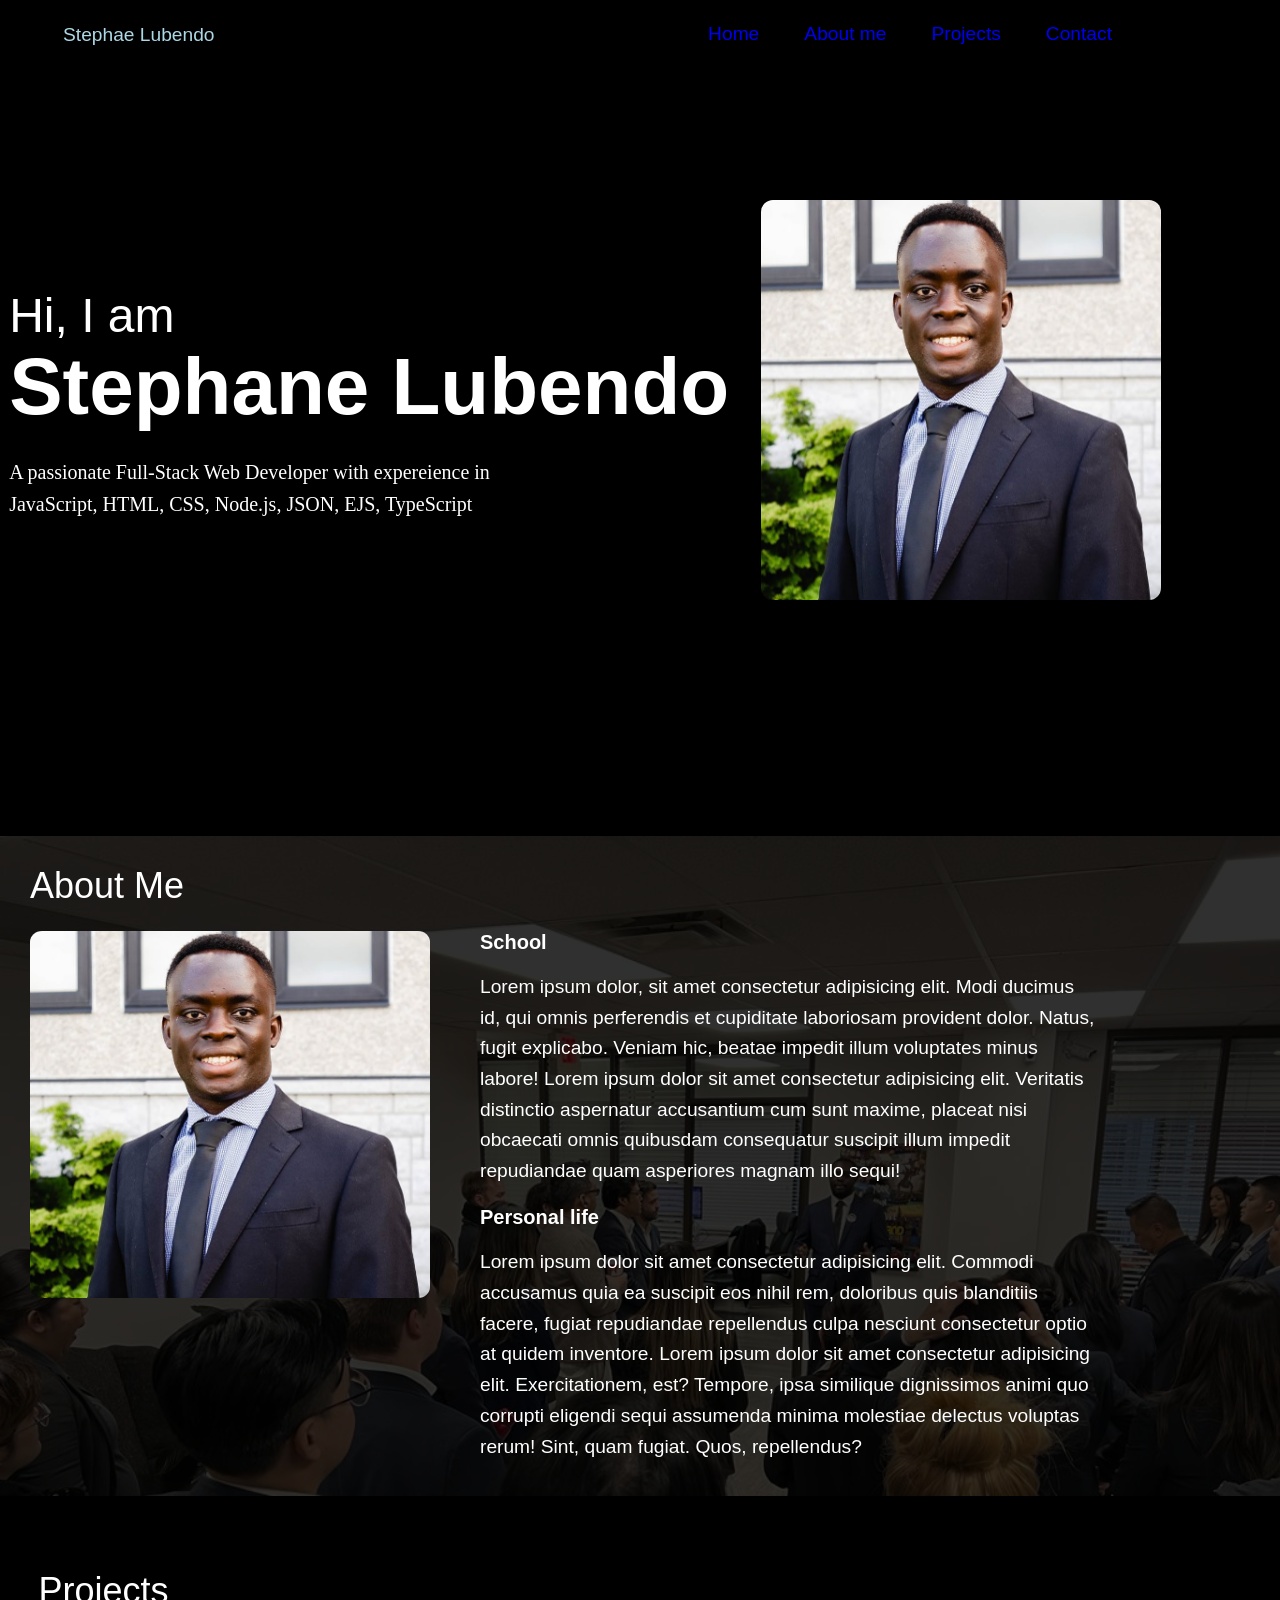
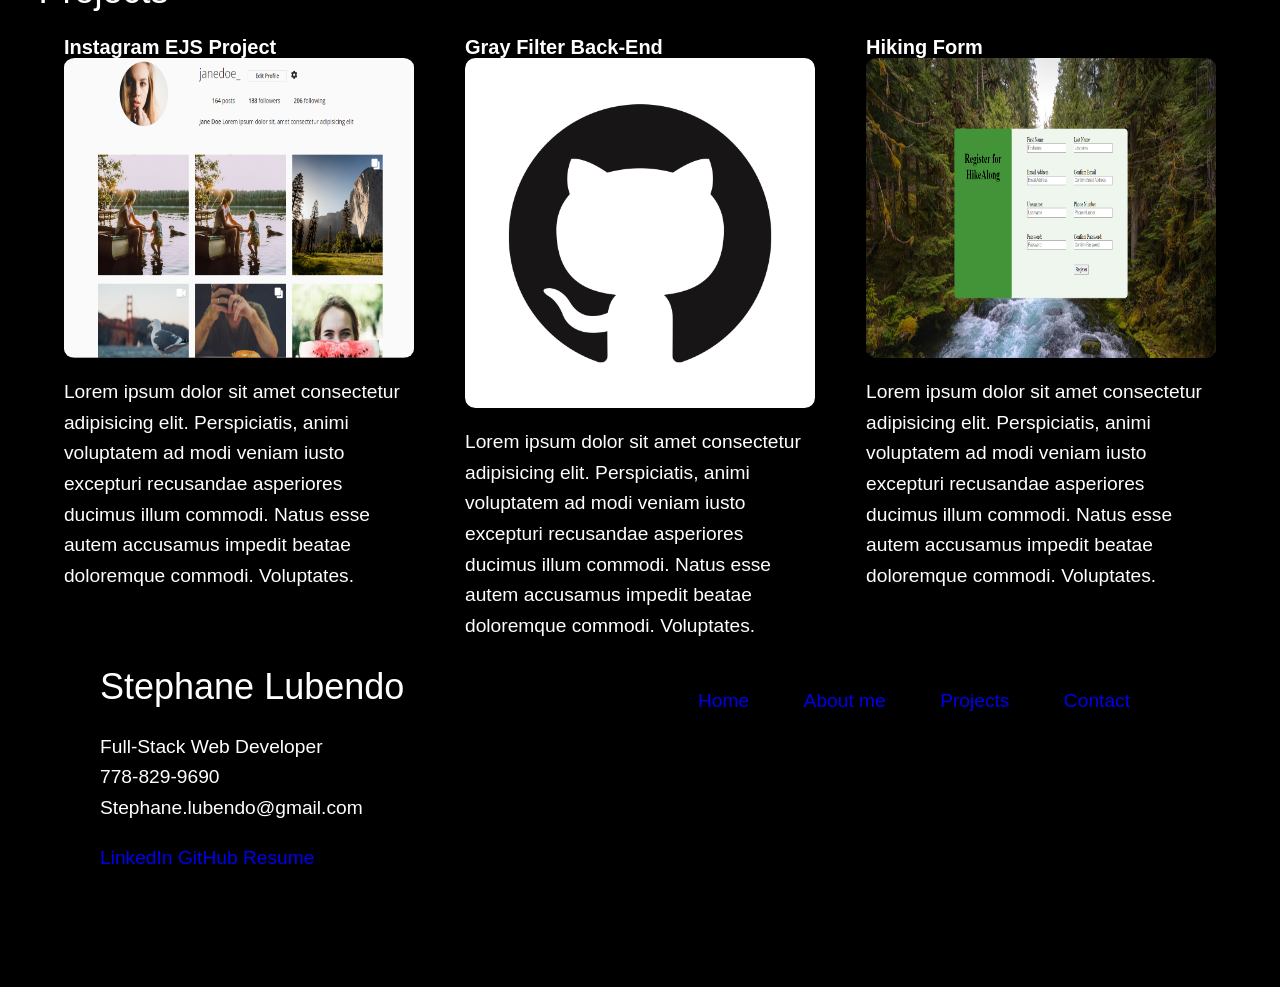
==== index.html @ 4549a351 "third  commit" ====
<!DOCTYPE html>

</html>
<html lang="en">

<head>
    <meta charset="UTF-8">
    <meta http-equiv="X-UA-Compatible" content="IE=edge">
    <meta name="viewport" content="width=device-width, initial-scale=1.0">
    <link rel="stylesheet" href="porfolio.css">
    <!-- <link rel="stylesheet" href="https:cdnjs.cloudfare.com  normalize"> -->
    <link rel="stylesheet" href="https://fonts.googleapis.com/css?family=Open+Sans:300,400,600">
    <link rel="stylesheet" href="https://use.fontawesome.com/releases/v5.2.0/css/all.css">
    <title>Stephane Lubendo</title>
</head>

<body>
    <header id="top">
        <nav class="nav" id="header">
            <a id="name" href="#top">Stephae Lubendo</a>
            <ul class="navList">
                <li class="navItem"><a href="#home">Home</a></li>
                <li class="navItem"><a href="#services">About me</a></li>
                <li class="navItem"><a href="#projects">Projects</a></li>
                <!-- <li class="navItem"><a href="#blog">Blog</a></li> -->
                <li class="navItem"><a href="#footer">Contact</a></li>
            </ul>
        </nav>

        <!-- <button class="nav-toggle" aria-label="toggle navigation">
            <span class="hamburger"></span>
        </button> -->
    </header>

    <main>

        <!-- Intro section -->
        <section class="intro" id="home">
            <div id="introText">
                <h1 class="sectionTitle sectionTitleIntro">
                    Hi, I am <strong id="strong">Stephane Lubendo</strong>
                </h1>
                <p class="sectionSubTitle"> A passionate <bold>Full-Stack Web Developer</bold> with expereience in
                    <br>JavaScript, HTML, CSS, Node.js, JSON, EJS, TypeScript
                </p>
            </div>
            <img class="introImg" src="image.png" alt="Image of me speaking to a crowd">
        </section>

        <!-- Services -->
        <section class="into" id="services">
            <h2 class="sectionTitle sectionTitleIntro">About Me</h2>
            <div id="div">
                <div class="service" id="image">
                    <img id="img" src="image.png" alt="Image of me speaking to a crowd">
                </div>
                <div class="">
                    <div class="services">
                        <h3>School</h3>
                        <p>Lorem ipsum dolor, sit amet consectetur adipisicing elit. Modi ducimus id, qui omnis
                            perferendis et cupiditate laboriosam provident dolor. Natus, fugit explicabo. Veniam hic,
                            beatae impedit illum voluptates minus labore!
                            Lorem ipsum dolor sit amet consectetur adipisicing elit. Veritatis distinctio aspernatur
                            accusantium cum sunt maxime, placeat nisi obcaecati omnis quibusdam consequatur suscipit
                            illum impedit repudiandae quam asperiores magnam illo sequi!
                        </p>

                        <h3>Personal life</h3>
                        <p>Lorem ipsum dolor sit amet consectetur adipisicing elit. Commodi accusamus quia ea suscipit
                            eos nihil rem, doloribus quis blanditiis facere, fugiat repudiandae repellendus culpa
                            nesciunt consectetur optio at quidem inventore.
                            Lorem ipsum dolor sit amet consectetur adipisicing elit. Exercitationem, est? Tempore, ipsa
                            similique dignissimos animi quo corrupti eligendi sequi assumenda minima molestiae delectus
                            voluptas rerum! Sint, quam fugiat. Quos, repellendus?
                        </p>

                    </div>

                </div>

                <!-- <div class="service">
                    <div class="services">
                        <h3>Personal life</h3>
                        <p>Lorem ipsum dolor sit amet consectetur adipisicing elit. Commodi accusamus quia ea suscipit
                            eos nihil rem, doloribus quis blanditiis facere, fugiat repudiandae repellendus culpa
                            nesciunt consectetur optio at quidem inventore.
                            Lorem ipsum dolor sit amet consectetur adipisicing elit. Exercitationem, est? Tempore, ipsa
                            similique dignissimos animi quo corrupti eligendi sequi assumenda minima molestiae delectus
                            voluptas rerum! Sint, quam fugiat. Quos, repellendus?
                        </p>

                    </div>

                </div> -->

                <!-- <div class="service">
                <img id="img"src="ProfileImage1.jpeg" alt="Image of me speaking to a crowd">
            </div> -->
            </div>

        </section>

        <!-- Projects -->
        <section class="projects" id="project">
            <h2 class="sectionTitle sectionTitleIntro">Projects</h2>
            <p class="sectionSubTitle"></p>
            <div id="projects">
                <div class="porfolio">
                    <h3>Instagram EJS Project</h3>
                    <a href="a" class="portfolioItem">
                        <img class="portfolioItem" src="Instagram.png" alt="Image of me speaking to a crowd">
                    </a>
                    <p>Lorem ipsum dolor sit amet consectetur adipisicing elit. Perspiciatis, animi voluptatem ad modi
                        veniam iusto excepturi recusandae asperiores ducimus illum commodi. Natus esse autem accusamus
                        impedit beatae doloremque commodi. Voluptates.</p>
                </div>
                <div class="porfolio">
                    <h3>Gray Filter Back-End</h3>
                    <a href="a" class="portfolioItem">
                        <img class="portfolioItem" src="GitHub.png" alt="Image of me speaking to a crowd">
                    </a>
                    <p>Lorem ipsum dolor sit amet consectetur adipisicing elit. Perspiciatis, animi voluptatem ad modi
                        veniam iusto excepturi recusandae asperiores ducimus illum commodi. Natus esse autem accusamus
                        impedit beatae doloremque commodi. Voluptates.</p>
                </div>
                <div class="porfolio">
                    <h3>Hiking Form</h3>
                    <a href="a" class="portfolioItem">
                        <img class="portfolioItem" src="Form.png" alt="Image of me speaking to a crowd">
                    </a>
                    <p>Lorem ipsum dolor sit amet consectetur adipisicing elit. Perspiciatis, animi voluptatem ad modi
                        veniam iusto excepturi recusandae asperiores ducimus illum commodi. Natus esse autem accusamus
                        impedit beatae doloremque commodi. Voluptates.</p>
                </div>
            </div>
        </section>

    </main>

    <!-- Footer -->
    <footer id="footer">
        <div>
            <h2 class="sectionTitle sectionTitleIntro">Stephane Lubendo</h2>
            <p>Full-Stack Web Developer <br>778-829-9690<br>Stephane.lubendo@gmail.com</p>
            <ul id="icons">
                <li>
                    <a href="https://www.linkedin.com/in/stephane-lubendo-995270180/" target="_blank">LinkedIn</a>
                </li>
                <li>
                    <a href="https://github.com/slubendo" target="_blank">GitHub</a>
                </li>
                <li>
                    <a href="https://github.com/slubendo" target="_blank">Resume</a>
                </li>
            </ul>
        </div>
        <ul class="socialList">
                <li class="navItem"><a href="#home">Home</a></li>
                <li class="navItem"><a href="#services">About me</a></li>
                <li class="navItem"><a href="#projects">Projects</a></li>
                <!-- <li class="navItem"><a href="#blog">Blog</a></li> -->
                <li class="navItem"><a href="#footer">Contact</a></li>
            </ul>
    </footer>
</body>

</html>
---- porfolio.css ----
ul li {
    list-style-type: none;
    display: inline;
    color: white;
    text-decoration: none;
}
a {
    text-decoration: none;
    text-decoration-color: white;
}


*,
*::before,
*::after {
    --f-primary: sans-serif;
    --f-secondary: serif;

    --fw-reg: 300;
    --fw-bold: 900;

    --clr-light: #fff;
    --clr-dark: #303030;
    --clr-accent: #16e0bd;

    --fs-h1: 3rem;
    --fs-h2: 2.25rem;
    --fs-h3: 1.25rem;
    --fs-body: 1rem;
}

strong { font-weight: var(--fw-bold);}
@media (min-width: 800px) {
    :root{
    --fs-h1: 4.5rem;
    --fs-h2: 3.75rem;
    --fs-h3: 1.55rem;
    --fs-body: 1.125rem;
    }
}

/* General styles */

body {
    background-color: black;
    color: white;
    margin: 8;
    font-family: Montserrat, sans-serif;
    font-size: var(--fs-body);
    line-height: 1.6;
    margin: 0px;
    border: 0px;
    font-size: larger;
}

img {
    display: block;
    max-width: 100%;
    border-radius: 3%;
}

/* Typography */

h1,
h2,
h3 {
    line-height: 1.1;
    margin: 0
}

h1 {font-size: var(--fs-h1);}
h2 {font-size: var(--fs-h2);}
h3 {font-size: var(--fs-h3);}

.sectionTitle {
    margin-bottom: 0.25em;
}

.sectionTitleIntro,
.aboutSubSection {
    font-weight: var(--fw-reg);
}

#strong {
    display: block;
}
.sectionSubTitle {
    margin: 0;
    font-size: var(--fs-h3);
}

.sectionSubTitle,
.aboutSubSection {
    font-family: var(--f-secondary);
    margin-bottom: 1em;
}


section {
    padding: 5em 2em;
    height: 530px;
}

.intro {
    padding: 5em 2em;
    height: 550px;
}

footer {
    height: 200px;
}


/* Header */

a:visited { 
    text-decoration: none; 
    color: lightblue; 
   }

#header {
    display: flex;
    justify-content: space-between;
    margin: 0px 63px;
    /* margin-left: 10px; */
}

#name {
    margin-top: 20px;
    color:lightblue 
}

.navList {
    display: flex;
    justify-content:space-between;
    width: 35%;
    margin-right: 105px;
    color: lightblue;
}

/* Intro Section */

#home {
display: flex;
justify-content: space-around;
/* background-color: black; */
/* color: black */
margin-top: 25px;
}

#introText {
    position: relative;
    top:100px;
    right:50px
}

strong {
    padding: 0;
    margin: 0;
    font-size: 5rem;
    font-weight: 775;
}

.introImg {
    width: 400px;
    max-height: 400px;
    position: relative;
    right: 60px;
    top: 10px;  
    border-radius: 3%;
}

strong {
    padding: 0;
    margin: 0;
}

/* About me */

#services {
    background-color: var(--clr-dark);
    background-image: url("ProfileImage1.jpeg");
    background-size: cover;
    background-blend-mode: multiply;
    color: var(--cl-light);
    /* text-align: center; */
    padding: 30px;
    min-height: 600px;
}

#div {
    display: flex;
    justify-content: space-around;
    width: 100%;
}

#image {
    margin-right: 50px;
    width: 50%;
}
.services {
    width: 80%;
    min-width: 100px;
    padding: 0;
    /* align-content: center; */
}

.me {
    padding: 0; 
    /* align-content: center; */
}

.sectionTitle {
    margin-bottom: 25px;
}

#img {
    min-width: 400px;
}


/* Projects */

#project {
    min-height: 400px;
    padding-top: 75px;
    margin-bottom: 50px;
}

#projects {
    display: flex;
    justify-content: space-around;
}

.porfolio {
    max-width: 350px;
}

.portfolioItem {
    border-radius: 3%;
    min-height: 300px;
    min-width: 300px;
}

/* Footer */

footer {
    display: flex;
    justify-content: space-between;
    margin: 70px 100px;
    min-height: 250px;
}

.socialList {
    width: 40%;
    display: flex;
    justify-content: space-between;
    margin-right: 50px;
    color: lightblue;

}

#icons {
    width: 150%;
    padding-left: 0px;
    color: lightblue;

}
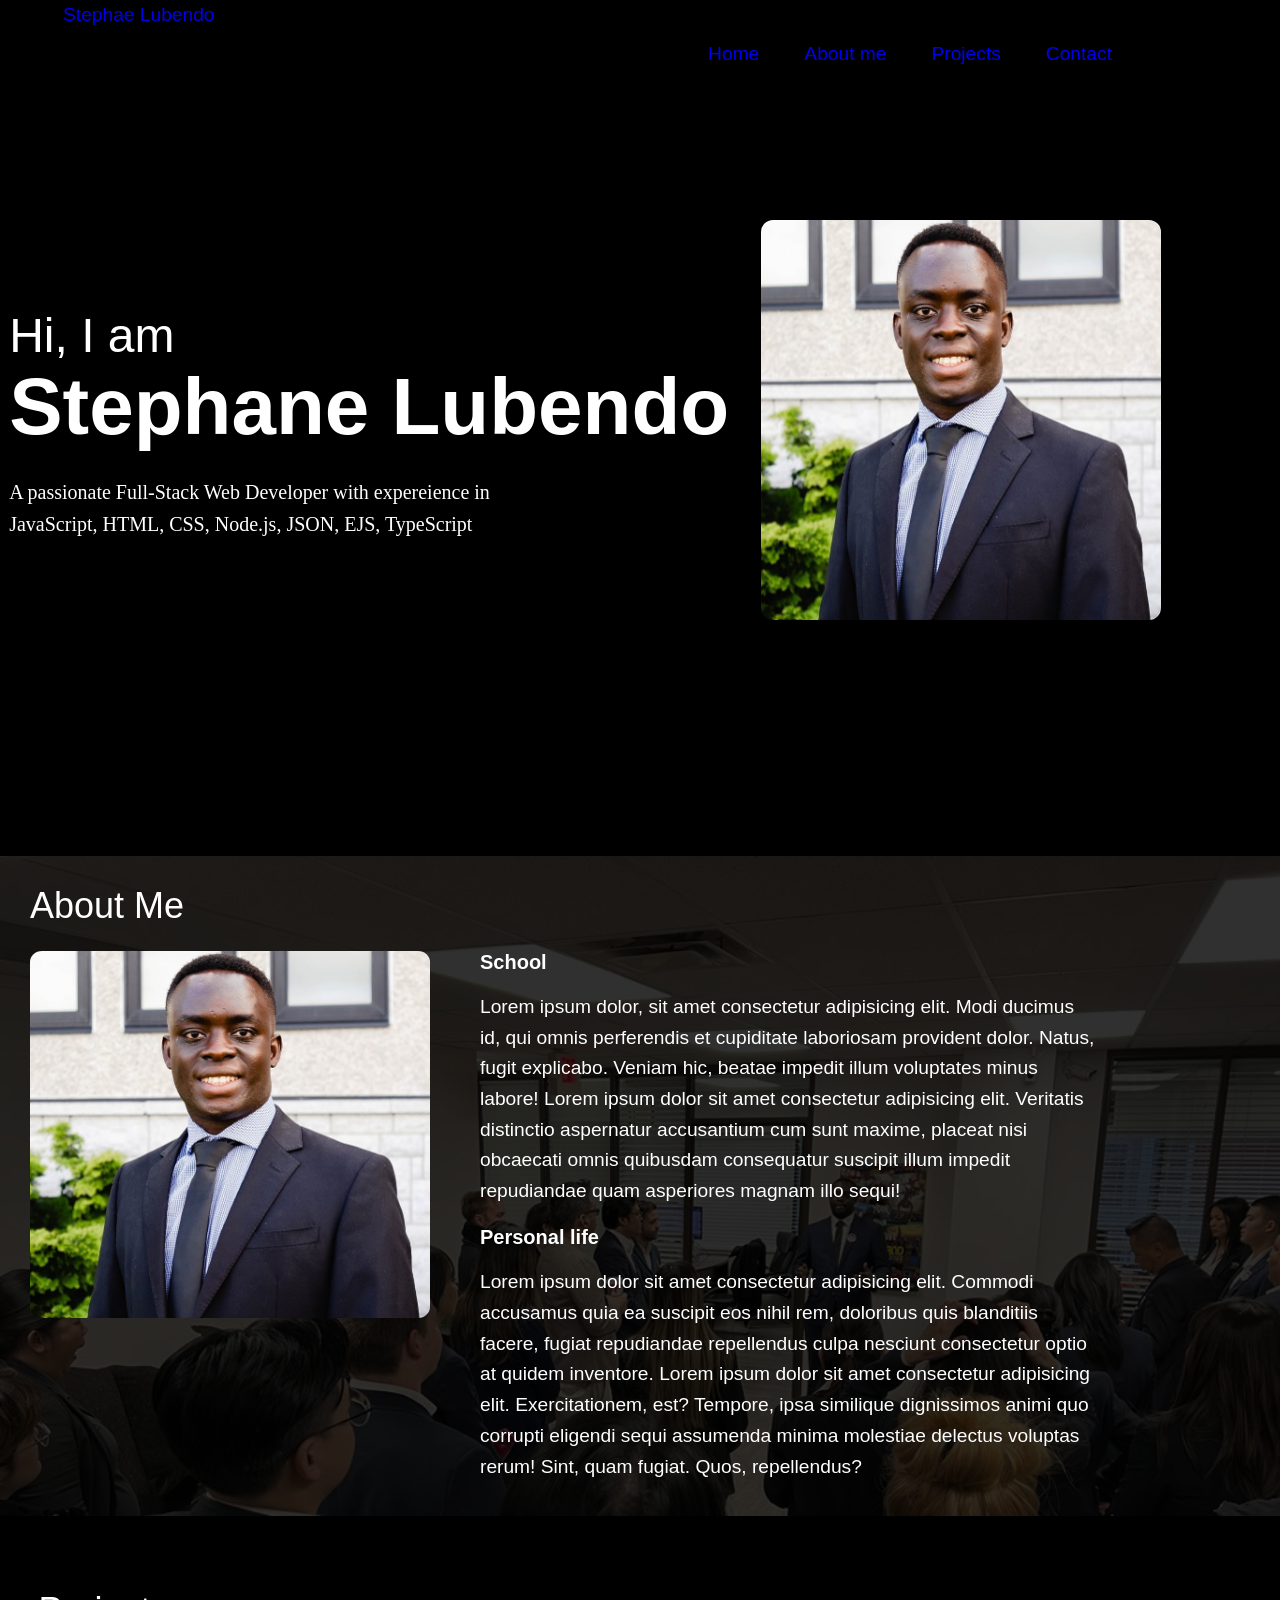
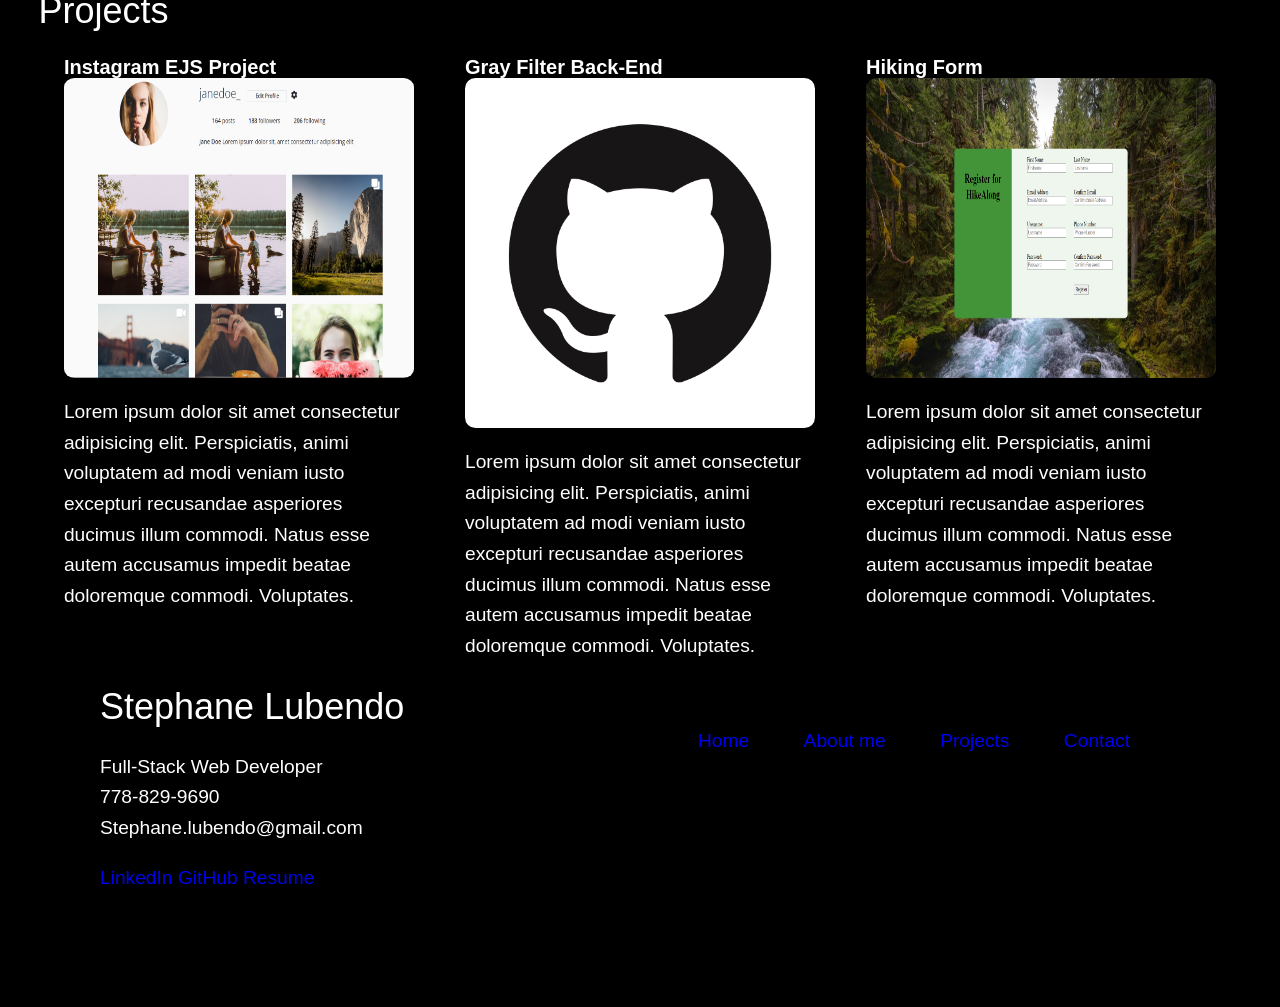
==== commit ad4cd6b5: "fourth commit" ====
--- a/index.html
+++ b/index.html
@@ -17,7 +17,7 @@
 <body>
     <header id="top">
         <nav class="nav" id="header">
-            <a id="name" href="#top">Stephae Lubendo</a>
+            <a id="navItem" href="#top">Stephae Lubendo</a>
             <ul class="navList">
                 <li class="navItem"><a href="#home">Home</a></li>
                 <li class="navItem"><a href="#services">About me</a></li>
--- a/porfolio.css
+++ b/porfolio.css
@@ -125,7 +125,7 @@
     /* margin-left: 10px; */
 }
 
-#name {
+.navItem {
     margin-top: 20px;
     color:lightblue 
 }
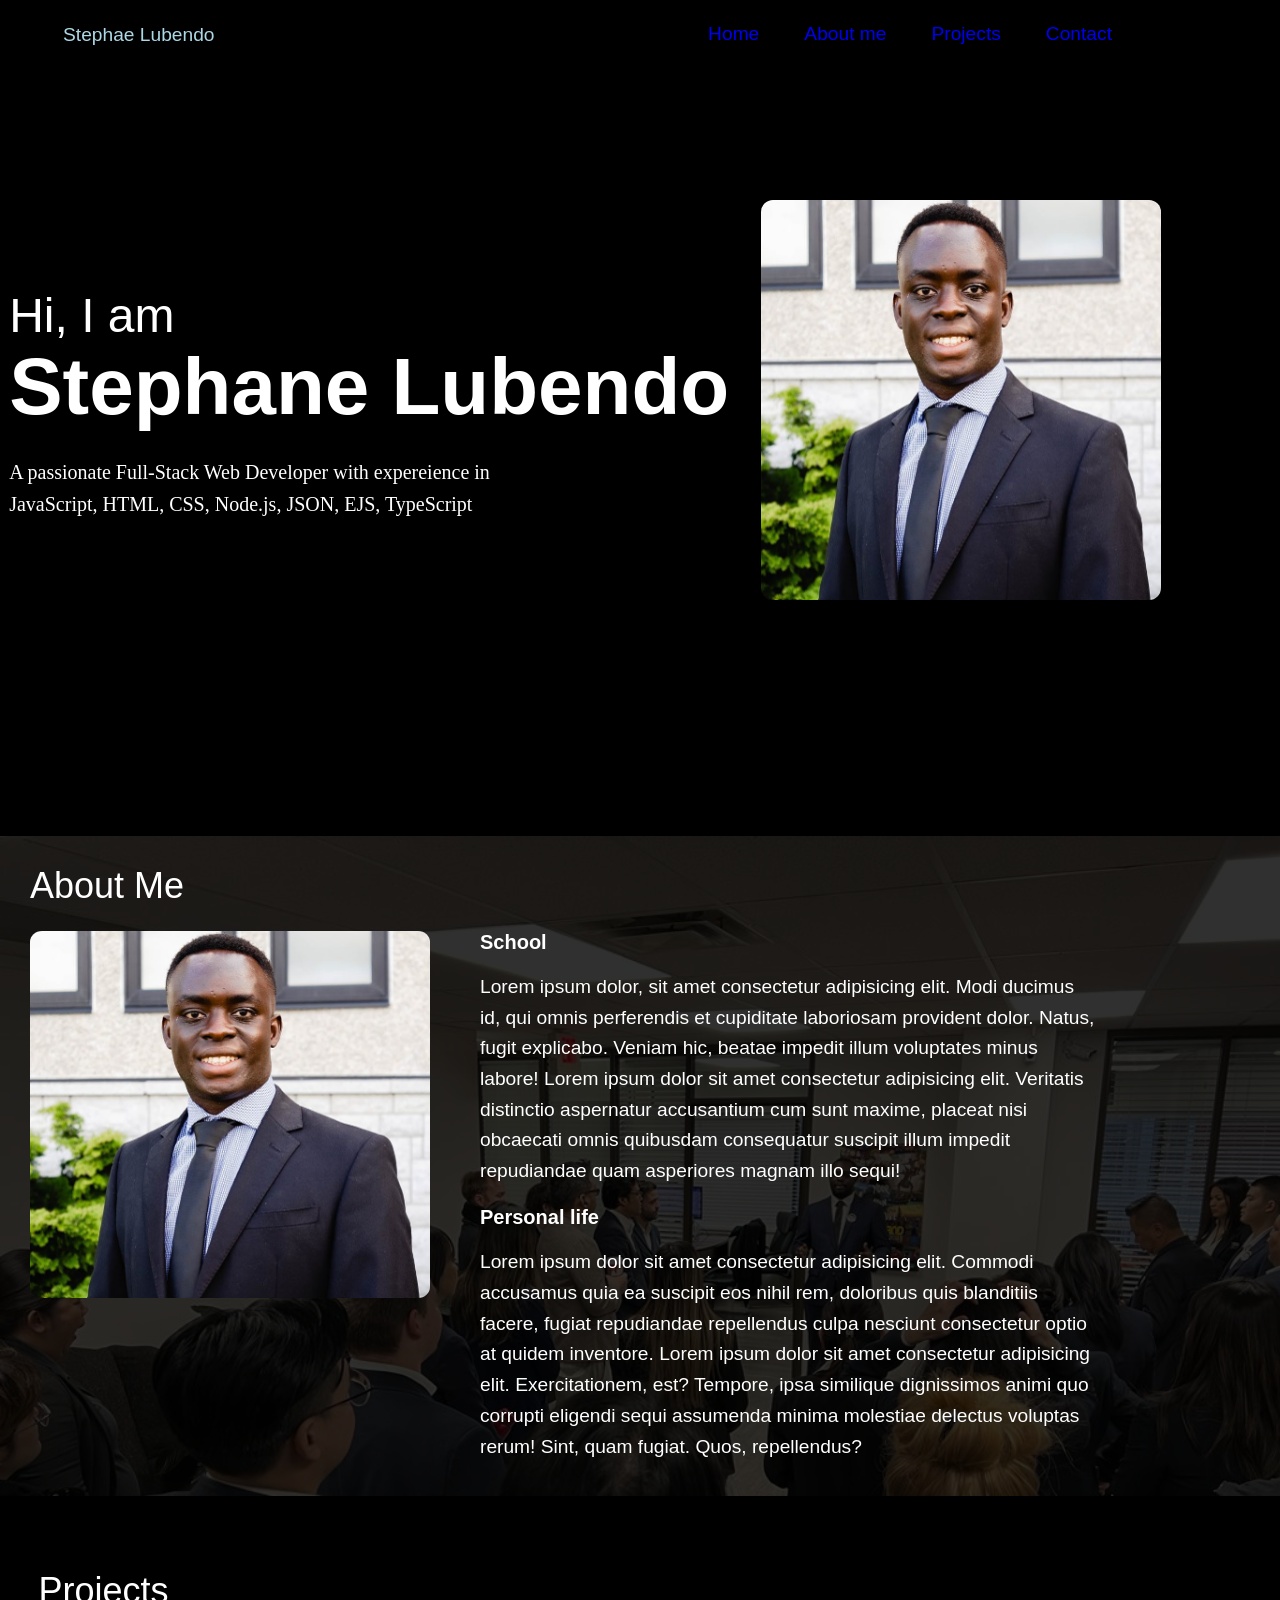
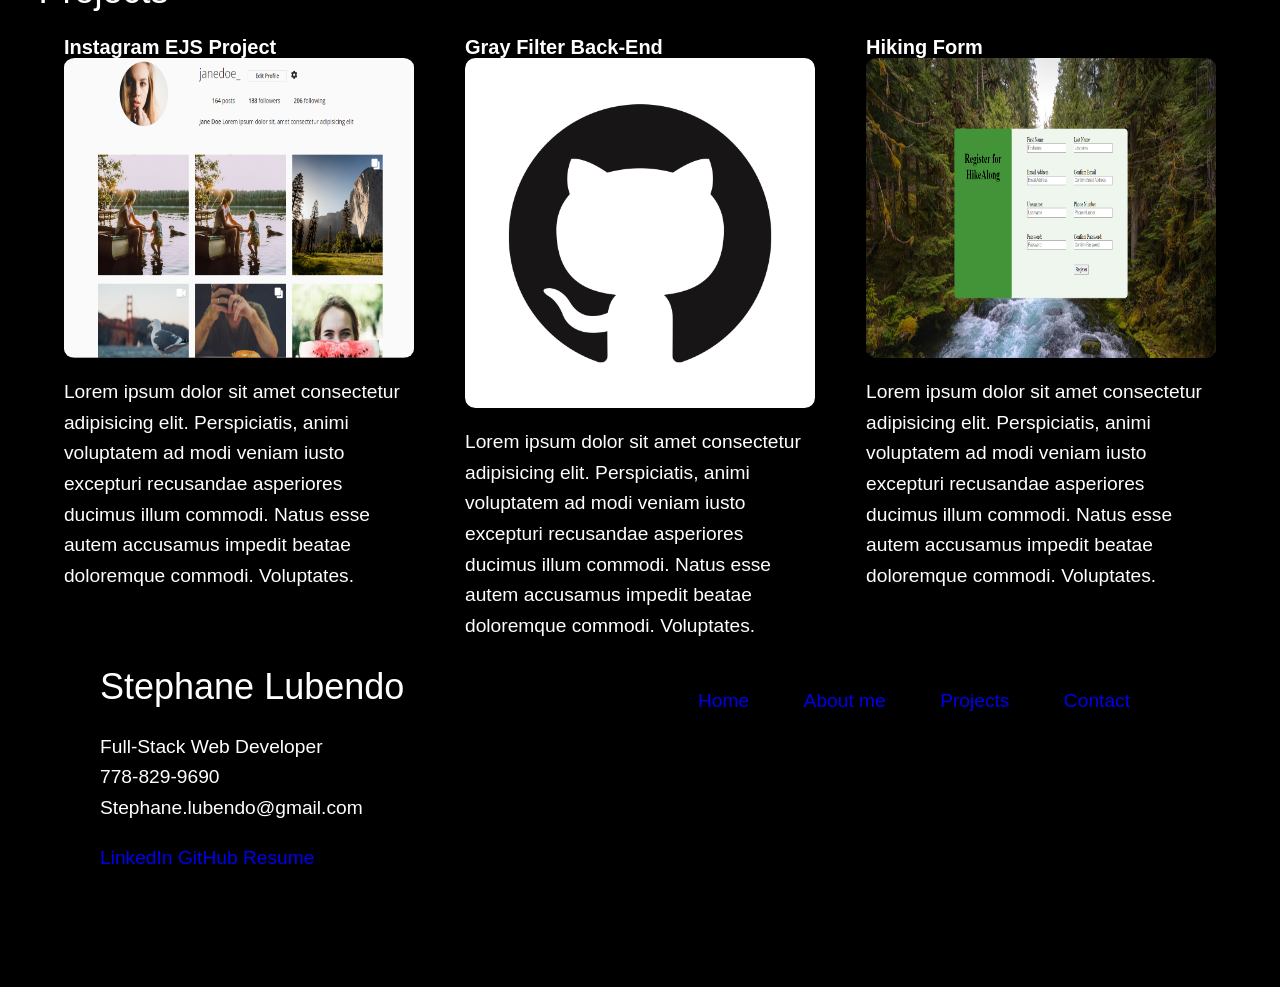
==== commit d8390503: "fourth commit" ====
--- a/index.html
+++ b/index.html
@@ -17,7 +17,7 @@
 <body>
     <header id="top">
         <nav class="nav" id="header">
-            <a id="navItem" href="#top">Stephae Lubendo</a>
+            <a id="name" class="navItem" href="#top">Stephae Lubendo</a>
             <ul class="navList">
                 <li class="navItem"><a href="#home">Home</a></li>
                 <li class="navItem"><a href="#services">About me</a></li>
--- a/porfolio.css
+++ b/porfolio.css
@@ -125,7 +125,7 @@
     /* margin-left: 10px; */
 }
 
-.navItem {
+#name {
     margin-top: 20px;
     color:lightblue 
 }
@@ -136,6 +136,10 @@
     width: 35%;
     margin-right: 105px;
     color: lightblue;
+}
+
+.navList {
+    color: lightblue
 }
 
 /* Intro Section */
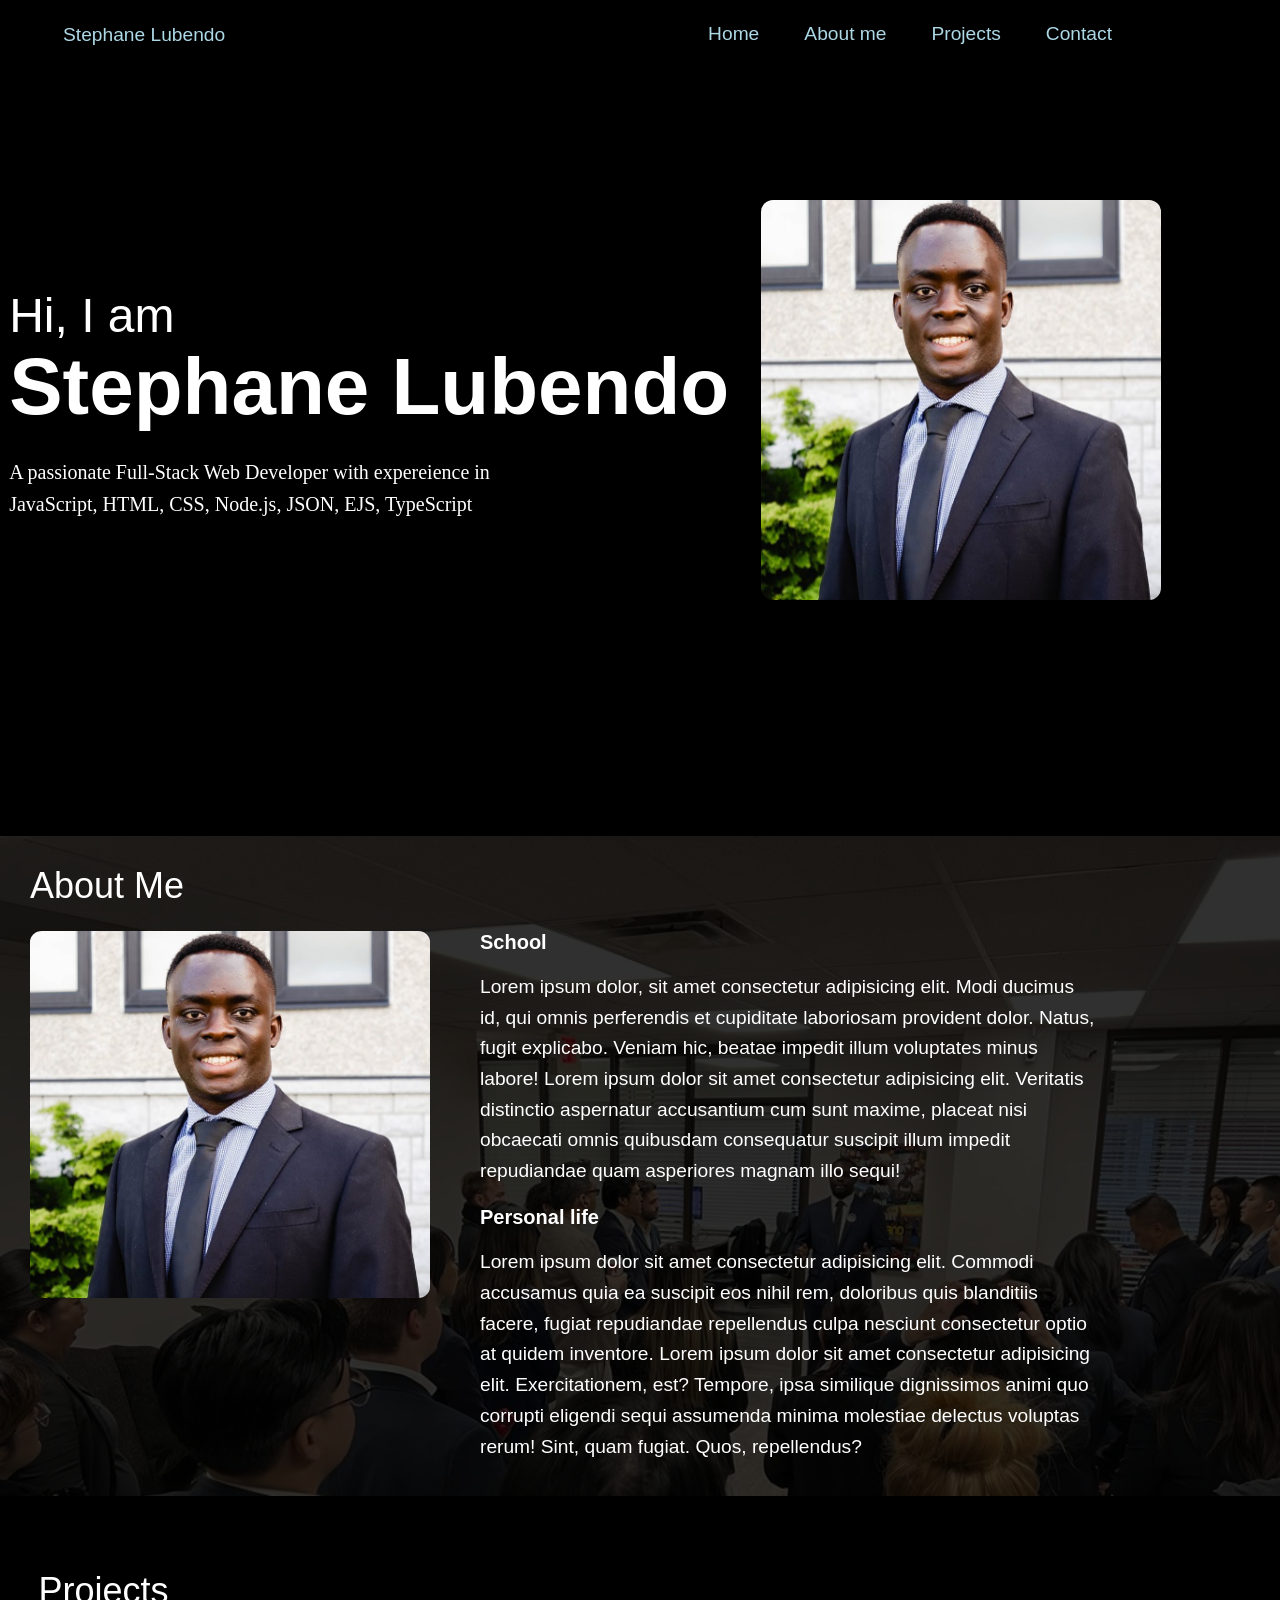
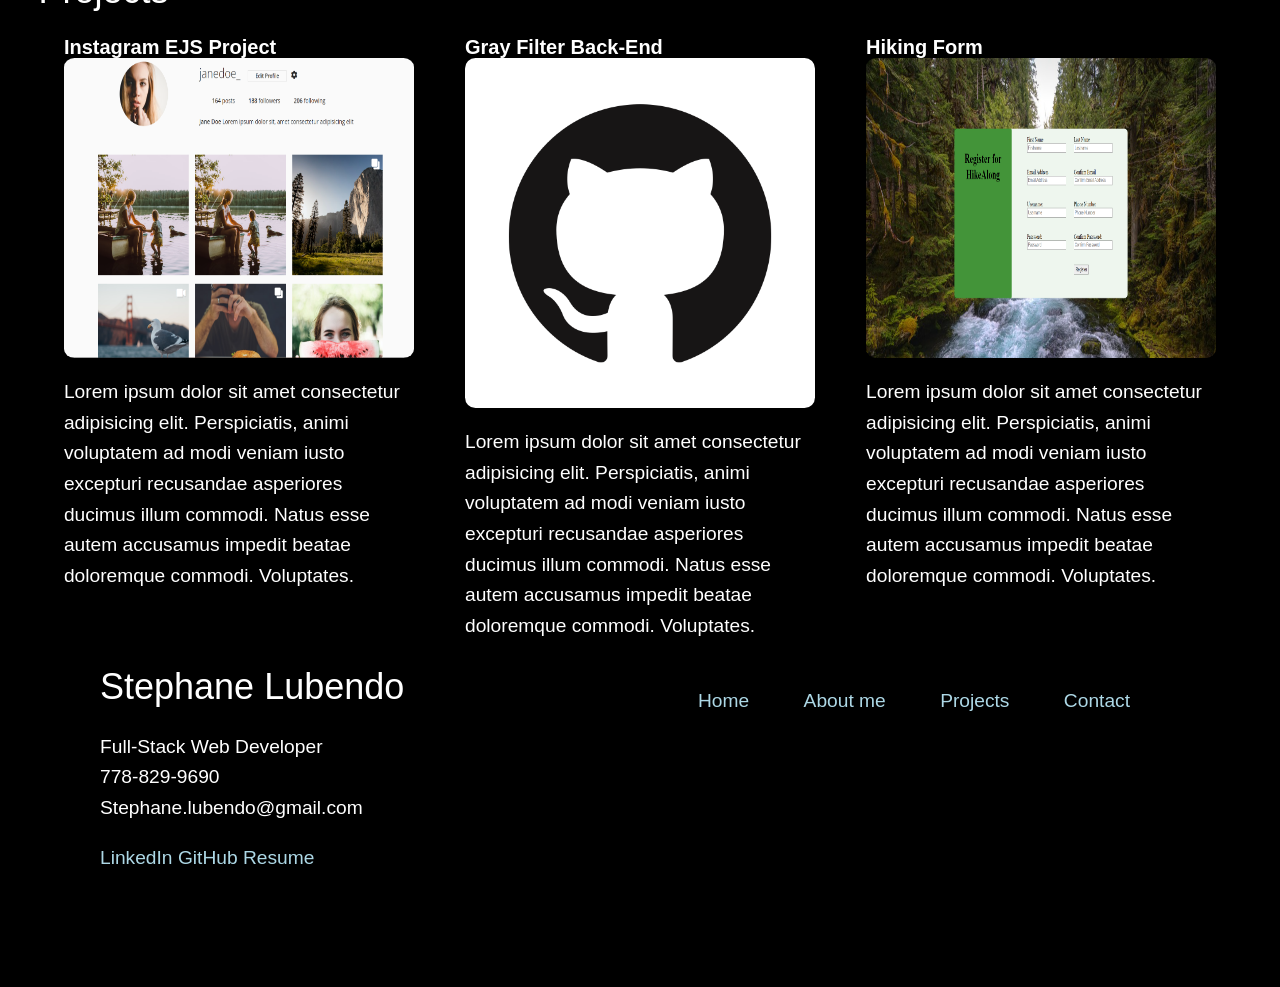
==== commit 35367893: "first commit" ====
--- a/index.html
+++ b/index.html
@@ -17,7 +17,7 @@
 <body>
     <header id="top">
         <nav class="nav" id="header">
-            <a id="name" class="navItem" href="#top">Stephae Lubendo</a>
+            <a id="name" class="navItem" href="#top">Stephane Lubendo</a>
             <ul class="navList">
                 <li class="navItem"><a href="#home">Home</a></li>
                 <li class="navItem"><a href="#services">About me</a></li>
--- a/porfolio.css
+++ b/porfolio.css
@@ -138,10 +138,20 @@
     color: lightblue;
 }
 
-.navList {
-    color: lightblue
-}
-
+.navList a {
+    color: lightblue
+}
+
+ul li a {
+    color: lightblue
+}
+ul li {
+    color: lightblue
+}
+
+a {
+    color: lightblue
+}
 /* Intro Section */
 
 #home {
@@ -264,9 +274,15 @@
 
 }
 
+.socialList a {
+    color: lightblue;
+}
+
 #icons {
     width: 150%;
     padding-left: 0px;
     color: lightblue;
 
 }
+
+
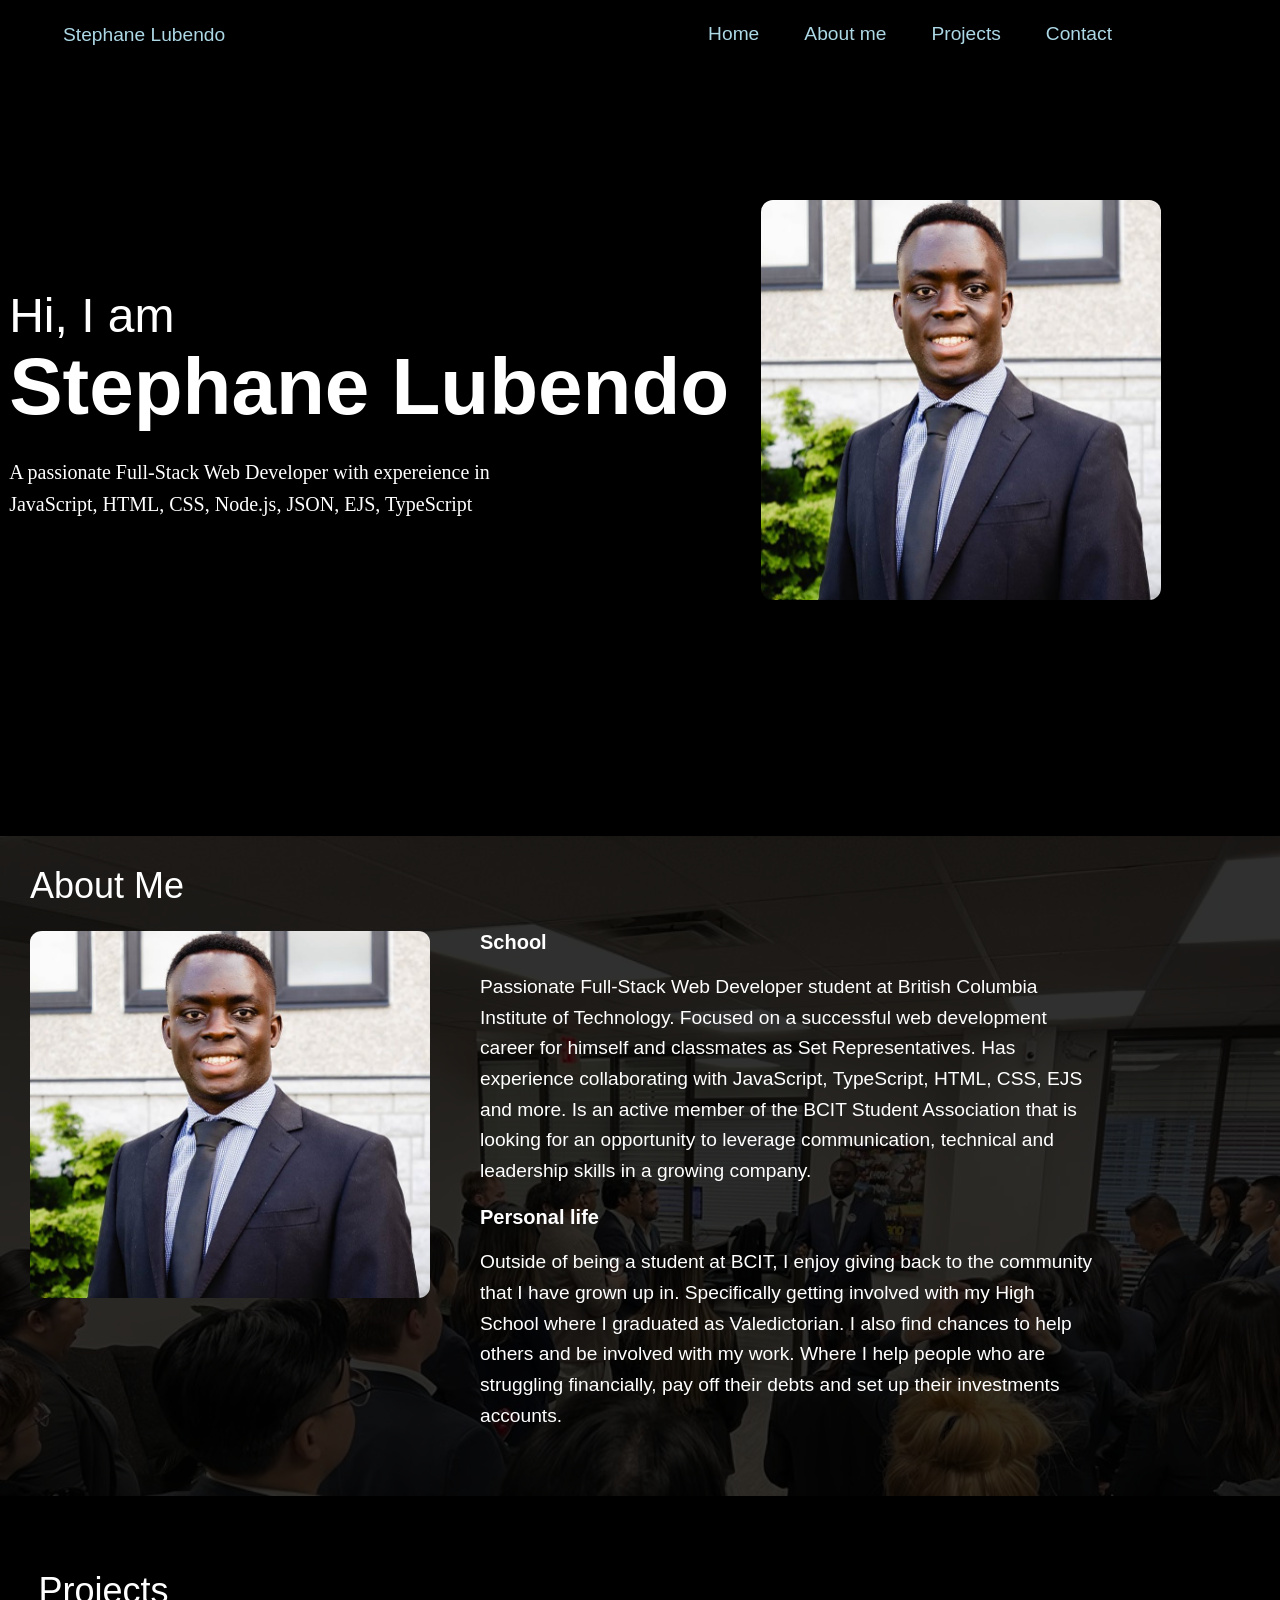
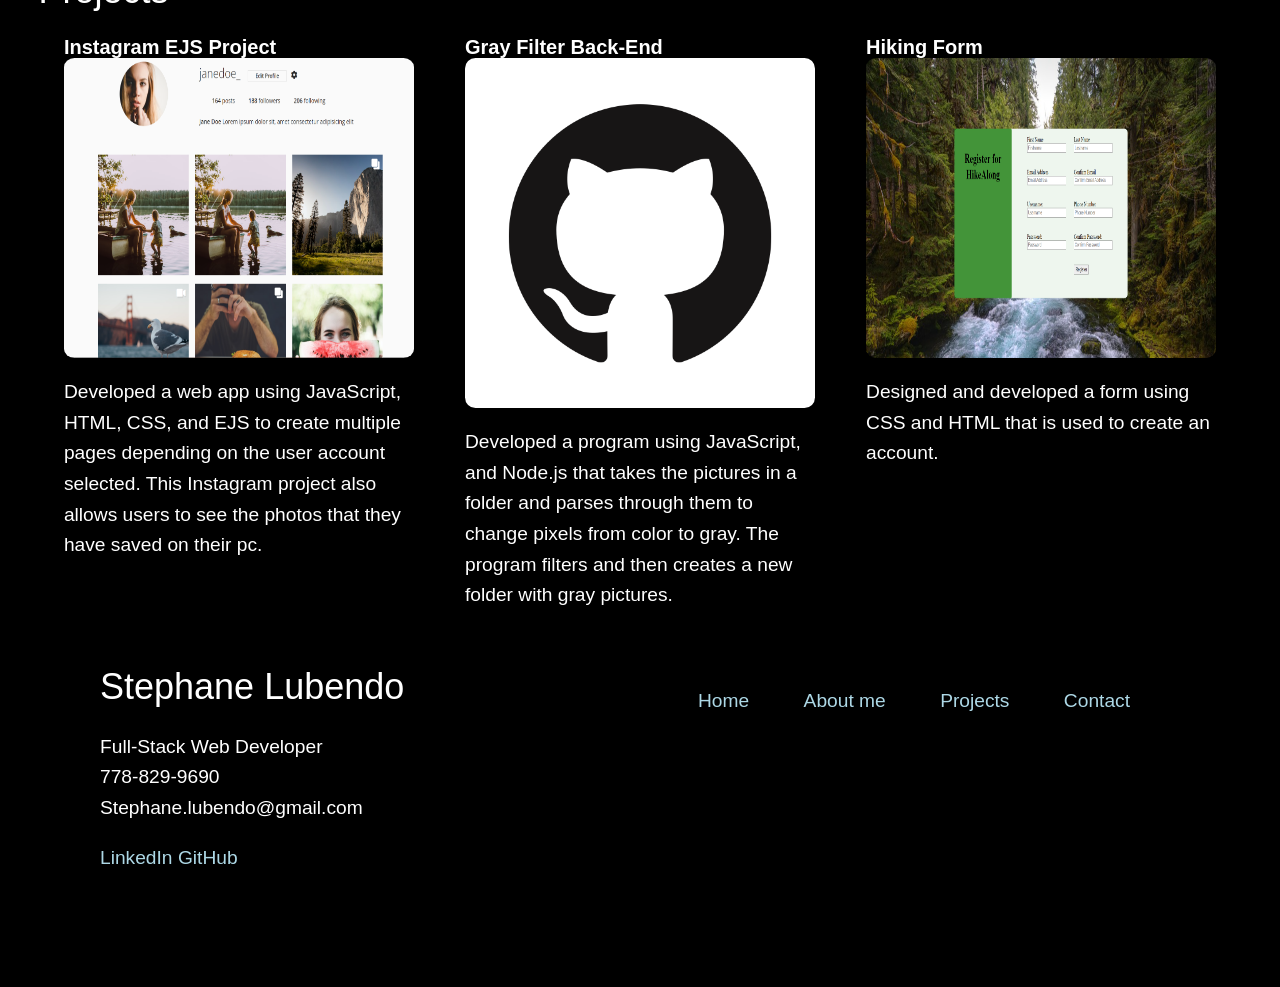
==== commit 358bf424: "fith commit" ====
--- a/index.html
+++ b/index.html
@@ -26,10 +26,6 @@
                 <li class="navItem"><a href="#footer">Contact</a></li>
             </ul>
         </nav>
-
-        <!-- <button class="nav-toggle" aria-label="toggle navigation">
-            <span class="hamburger"></span>
-        </button> -->
     </header>
 
     <main>
@@ -57,45 +53,23 @@
                 <div class="">
                     <div class="services">
                         <h3>School</h3>
-                        <p>Lorem ipsum dolor, sit amet consectetur adipisicing elit. Modi ducimus id, qui omnis
-                            perferendis et cupiditate laboriosam provident dolor. Natus, fugit explicabo. Veniam hic,
-                            beatae impedit illum voluptates minus labore!
-                            Lorem ipsum dolor sit amet consectetur adipisicing elit. Veritatis distinctio aspernatur
-                            accusantium cum sunt maxime, placeat nisi obcaecati omnis quibusdam consequatur suscipit
-                            illum impedit repudiandae quam asperiores magnam illo sequi!
+                        <p>Passionate Full-Stack Web Developer student at British Columbia Institute of Technology.
+                            Focused on a successful web development career for himself and classmates as Set
+                            Representatives. Has experience collaborating with JavaScript, TypeScript, HTML, CSS, EJS
+                            and more. Is an active member of the BCIT Student Association that is looking for an opportunity to
+                            leverage communication, technical and leadership skills in a growing company.
                         </p>
 
                         <h3>Personal life</h3>
-                        <p>Lorem ipsum dolor sit amet consectetur adipisicing elit. Commodi accusamus quia ea suscipit
-                            eos nihil rem, doloribus quis blanditiis facere, fugiat repudiandae repellendus culpa
-                            nesciunt consectetur optio at quidem inventore.
-                            Lorem ipsum dolor sit amet consectetur adipisicing elit. Exercitationem, est? Tempore, ipsa
-                            similique dignissimos animi quo corrupti eligendi sequi assumenda minima molestiae delectus
-                            voluptas rerum! Sint, quam fugiat. Quos, repellendus?
+                        <p> Outside of being a student at BCIT, I enjoy giving back to the community that I have grown
+                            up in. Specifically getting involved with my High School where I graduated as Valedictorian.
+                            I also find chances to help others and be involved with my work. Where I help people who are
+                            struggling financially, pay off their debts and set up their investments accounts.
                         </p>
 
                     </div>
 
                 </div>
-
-                <!-- <div class="service">
-                    <div class="services">
-                        <h3>Personal life</h3>
-                        <p>Lorem ipsum dolor sit amet consectetur adipisicing elit. Commodi accusamus quia ea suscipit
-                            eos nihil rem, doloribus quis blanditiis facere, fugiat repudiandae repellendus culpa
-                            nesciunt consectetur optio at quidem inventore.
-                            Lorem ipsum dolor sit amet consectetur adipisicing elit. Exercitationem, est? Tempore, ipsa
-                            similique dignissimos animi quo corrupti eligendi sequi assumenda minima molestiae delectus
-                            voluptas rerum! Sint, quam fugiat. Quos, repellendus?
-                        </p>
-
-                    </div>
-
-                </div> -->
-
-                <!-- <div class="service">
-                <img id="img"src="ProfileImage1.jpeg" alt="Image of me speaking to a crowd">
-            </div> -->
             </div>
 
         </section>
@@ -107,30 +81,28 @@
             <div id="projects">
                 <div class="porfolio">
                     <h3>Instagram EJS Project</h3>
-                    <a href="a" class="portfolioItem">
+                    <!-- <a href="a" target="_blank" class="portfolioItem"> -->
                         <img class="portfolioItem" src="Instagram.png" alt="Image of me speaking to a crowd">
                     </a>
-                    <p>Lorem ipsum dolor sit amet consectetur adipisicing elit. Perspiciatis, animi voluptatem ad modi
-                        veniam iusto excepturi recusandae asperiores ducimus illum commodi. Natus esse autem accusamus
-                        impedit beatae doloremque commodi. Voluptates.</p>
+                    <p>Developed a web app using JavaScript, HTML, CSS, and EJS to create multiple pages depending on
+                        the user account selected. This Instagram project also allows users to see the photos that they
+                        have saved on their pc.</p>
                 </div>
                 <div class="porfolio">
                     <h3>Gray Filter Back-End</h3>
-                    <a href="a" class="portfolioItem">
+                    <a href="https://github.com/slubendo/Gray-Image-Filter-Project" target="_blank"class="portfolioItem">
                         <img class="portfolioItem" src="GitHub.png" alt="Image of me speaking to a crowd">
                     </a>
-                    <p>Lorem ipsum dolor sit amet consectetur adipisicing elit. Perspiciatis, animi voluptatem ad modi
-                        veniam iusto excepturi recusandae asperiores ducimus illum commodi. Natus esse autem accusamus
-                        impedit beatae doloremque commodi. Voluptates.</p>
+                    <p>Developed a program using JavaScript, and Node.js that takes the pictures in a folder and parses
+                        through them to change pixels from color to gray. The program filters and then creates a new
+                        folder with gray pictures.</p>
                 </div>
                 <div class="porfolio">
                     <h3>Hiking Form</h3>
-                    <a href="a" class="portfolioItem">
+                    <a href="https://hikealong.netlify.app/" target="_blank" class="portfolioItem">
                         <img class="portfolioItem" src="Form.png" alt="Image of me speaking to a crowd">
                     </a>
-                    <p>Lorem ipsum dolor sit amet consectetur adipisicing elit. Perspiciatis, animi voluptatem ad modi
-                        veniam iusto excepturi recusandae asperiores ducimus illum commodi. Natus esse autem accusamus
-                        impedit beatae doloremque commodi. Voluptates.</p>
+                    <p>Designed and developed a form using CSS and HTML that is used to create an account.</p>
                 </div>
             </div>
         </section>
@@ -150,17 +122,17 @@
                     <a href="https://github.com/slubendo" target="_blank">GitHub</a>
                 </li>
                 <li>
-                    <a href="https://github.com/slubendo" target="_blank">Resume</a>
+                    <!-- <a href="https://github.com/slubendo" target="_blank">Resume</a> -->
                 </li>
             </ul>
         </div>
         <ul class="socialList">
-                <li class="navItem"><a href="#home">Home</a></li>
-                <li class="navItem"><a href="#services">About me</a></li>
-                <li class="navItem"><a href="#projects">Projects</a></li>
-                <!-- <li class="navItem"><a href="#blog">Blog</a></li> -->
-                <li class="navItem"><a href="#footer">Contact</a></li>
-            </ul>
+            <li class="navItem"><a href="#home">Home</a></li>
+            <li class="navItem"><a href="#services">About me</a></li>
+            <li class="navItem"><a href="#projects">Projects</a></li>
+            <!-- <li class="navItem"><a href="#blog">Blog</a></li> -->
+            <li class="navItem"><a href="#footer">Contact</a></li>
+        </ul>
     </footer>
 </body>
 
